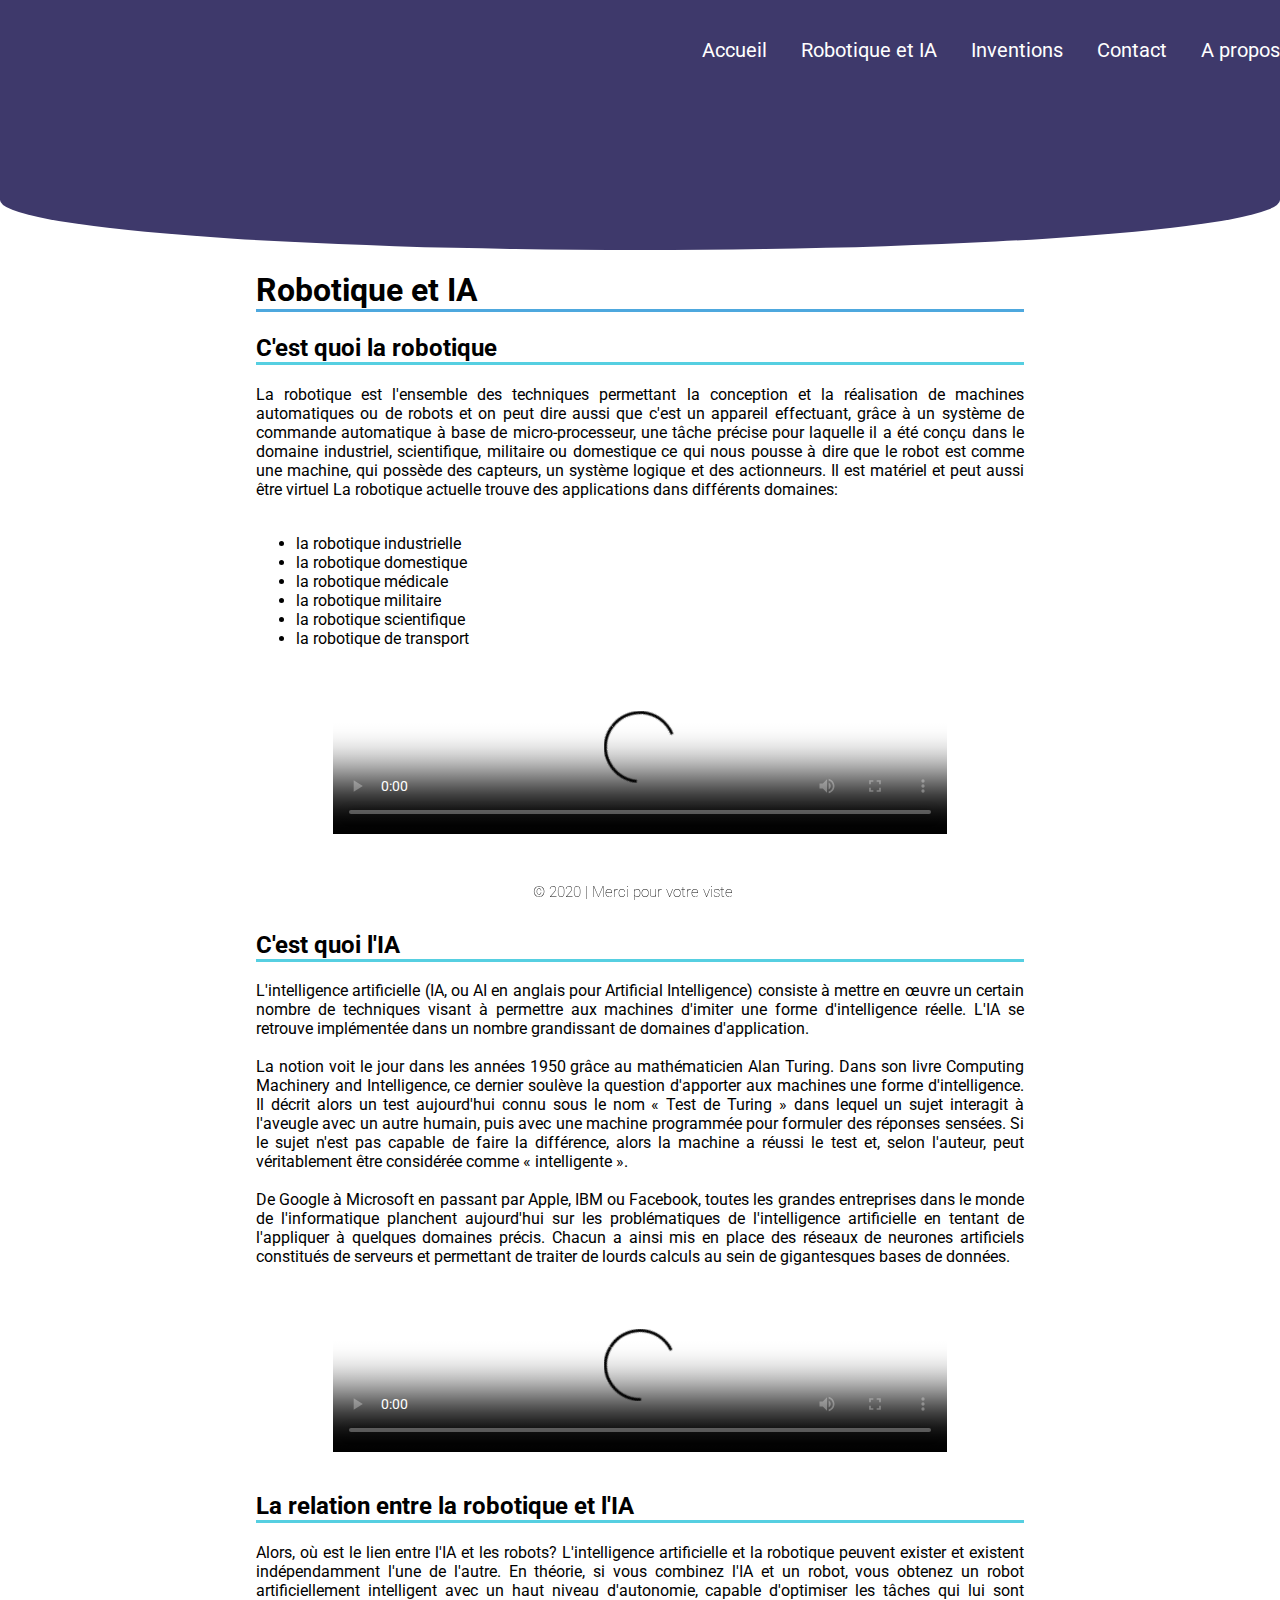
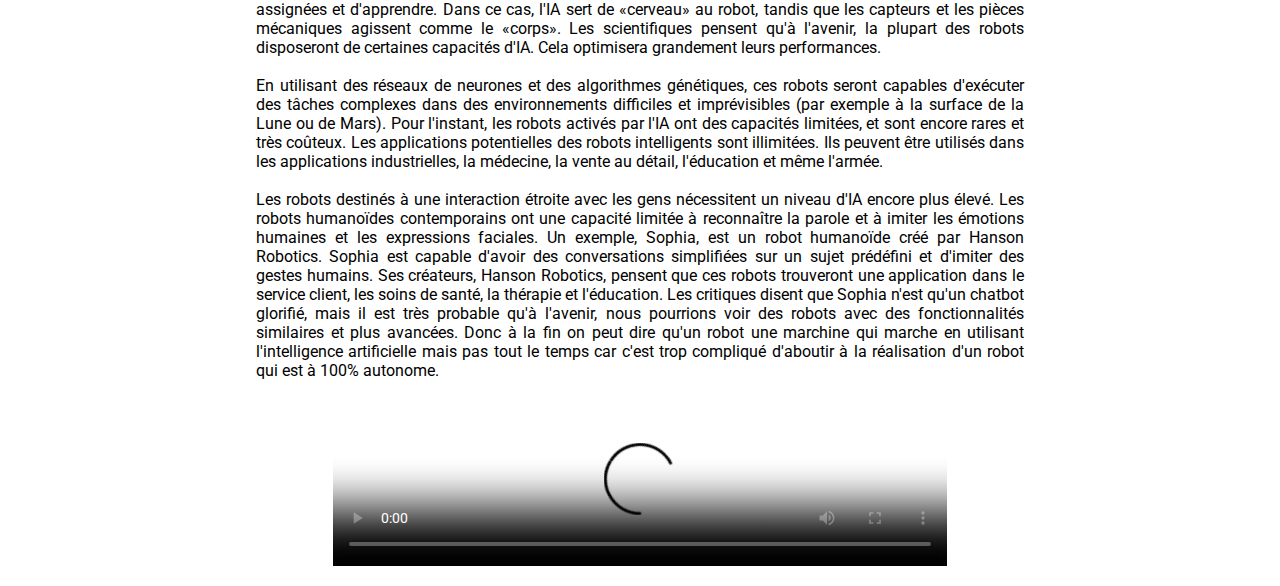
==== RobotiqueIA.html @ 4ec85179 "Add files via upload" ====
<!DOCTYPE html>
<html lang="fr">
     <head>
	     <title>Robotique et IA</title>
		 <meta charset="UTF-8">
		 <meta name="author" content="M'hand Amrouni">
		 <meta name="description" content="Robotique et  Intelligence Artificielle">
		 <meta name="viewport" content="width=device-width, initial-scale=1.0">
		 <link rel="stylesheet" href="https://pro.fontawesome.com/releases/v5.10.0/css/all.css" integrity="sha384-AYmEC3Yw5cVb3ZcuHtOA93w35dYTsvhLPVnYs9eStHfGJvOvKxVfELGroGkvsg+p" crossorigin="anonymous"/>
		 <link href="https://fonts.googleapis.com/css2?family=Roboto:wght@300&display=swap" rel="stylesheet">
		 <link rel="stylesheet" media="screen" type="text/css" title="Robotique et IA" href="RobotiqueIA.css">
	 </head>
	 <body>
	     <div class="header header">
		    <div class="header-texture">
		         <div class="container">
		             <div class="header-navbar">
			             <div class="header-navbar-logo">
				             <img class="header-navbar-logo" src="images/logo2.gif" alt=".">
				         </div>
				         <div class="header-navbar-menu">
					         <a href="Accueil.html" class="header-navbar-menu-link"><i class="fas fa-home"></i>Accueil</a>
				             <a href="" class="header-navbar-menu-link"><i class="fas fa-user-astronaut"></i>Robotique et IA</a>
					         <a href="Invention.html" class="header-navbar-menu-link"><i class="fas fa-atom"></i>Inventions</a>
					         <a href="Contact.html" class="header-navbar-menu-link"><i class="fas fa-mobile"></i>Contact</a>
					         <a href="Apropos.html" class="header-navbar-menu-link"><i class="fas fa-user"></i>A propos</a>
				         </div>
						 <div class="header-navbar-list">
						     <span class="header-navbar-list-form"></span>
						 </div>
			         </div>
		         </div>
		     </div>
		 </div>	 
		 <div class="article-container">
		     <div class="article">
		         <h1 class="article-titre">Robotique et IA</h1>
				     <h2 class="article-sous-titre1">C'est quoi la robotique</h2>
					     <div class="article1">
				             <p class="article-soustitre1-contenu">
						         La robotique est l'ensemble des techniques permettant la conception et la réalisation de machines automatiques ou de robots 
							     et on peut dire aussi que c'est un appareil effectuant, grâce à un système de commande automatique à base de micro-processeur,
							     une tâche précise pour laquelle il a été conçu dans le domaine industriel, scientifique, militaire ou domestique
							     ce qui nous pousse à dire que le robot est comme une machine, qui possède des capteurs, un système logique et des actionneurs. 
							     Il est matériel et peut aussi être virtuel
                                 La robotique actuelle trouve des applications dans différents domaines:</p><br>
                                     <ul class="liste">
                                         <li>la robotique industrielle</li>
                                         <li>la robotique domestique</li>
                                         <li>la robotique médicale</li>
                                         <li> la robotique militaire</li>
                                         <li> la robotique scientifique</li>
                                         <li>la robotique de transport </li>
							         </ul> 
								  <div class="wrapper">
									    <div id="wrapper">
							             <video controls="controls" poster="images/poster1.jpg" >
							                 <source src="video1.mp4" type="video/mp4">
								             <source src="video1.ogg" type="video/ogg">
							             </video>
									 </div>
								  </div>
					        
							 </div>
					 <h2 class="article-sous-titre2">C'est quoi l'IA</h2>	
					     <div class="article2">
					         <p class="article-soustitre2-contenu">
						         L'intelligence artificielle (IA, ou AI en anglais pour Artificial Intelligence) consiste à mettre en œuvre un certain nombre de techniques visant 
							     à permettre aux machines d'imiter une forme d'intelligence réelle. L'IA se retrouve implémentée dans un nombre grandissant de domaines d'application.<br><br>
							     La notion voit le jour dans les années 1950 grâce au mathématicien Alan Turing. Dans son livre Computing Machinery and Intelligence, ce dernier soulève
							     la question d'apporter aux machines une forme d'intelligence. Il décrit alors un test aujourd'hui connu sous le nom « Test de Turing » dans lequel un 
							     sujet interagit à l'aveugle avec un autre humain, puis avec une machine programmée pour formuler des réponses sensées. Si le sujet n'est pas capable 
							     de faire la différence, alors la machine a réussi le test et, selon l'auteur, peut véritablement être considérée comme « intelligente ».<br><br>
                                 De Google à Microsoft en passant par Apple, IBM ou Facebook, toutes les grandes entreprises dans le monde de l'informatique planchent aujourd'hui 
							     sur les problématiques de l'intelligence artificielle en tentant de l'appliquer à quelques domaines précis. Chacun a ainsi mis en place des réseaux
							     de neurones artificiels constitués de serveurs et permettant de traiter de lourds calculs au sein de gigantesques bases de données.</p>
						             <div class="wrapper1">
									    <div id="wrapper1">
							             <video controls="controls" poster="images/poster2.jpg" >
							                 <source src="video2.mp4" type="video/mp4">
								             <source src="video2.ogg" type="video/ogg">
							             </video>
										 </div>
							         </div>
						  
						 </div>
					 <h2 class="article-sous-titre3">La relation entre la robotique et l'IA</h2>	
					     <div class="article3">
					         <p class="article-soustitre3-contenu">
							     Alors, où est le lien entre l'IA et les robots? L'intelligence artificielle et la robotique peuvent exister et existent indépendamment l'une de l'autre.
								 En théorie, si vous combinez l'IA et un robot, vous obtenez un robot artificiellement intelligent avec un haut niveau d'autonomie, capable d'optimiser les
								 tâches qui lui sont assignées et d'apprendre. Dans ce cas, l'IA sert de «cerveau» au robot, tandis que les capteurs et les pièces mécaniques agissent comme 
								 le «corps». Les scientifiques pensent qu'à l'avenir, la plupart des robots disposeront de certaines capacités d'IA. Cela optimisera grandement leurs performances.<br><br>
								 En utilisant des réseaux de neurones et des algorithmes génétiques, ces robots seront capables d'exécuter des tâches complexes dans des environnements difficiles
								 et imprévisibles (par exemple à la surface de la Lune ou de Mars). Pour l'instant, les robots activés par l'IA ont des capacités limitées, et sont encore rares et 
								 très coûteux. Les applications potentielles des robots intelligents sont illimitées. Ils peuvent être utilisés dans les applications industrielles, la médecine, la
								 vente au détail, l'éducation et même l'armée.<br><br>
								 Les robots destinés à une interaction étroite avec les gens nécessitent un niveau d'IA encore plus élevé. Les robots humanoïdes contemporains ont une capacité limitée
								 à reconnaître la parole et à imiter les émotions humaines et les expressions faciales. Un exemple, Sophia, est un robot humanoïde créé par Hanson Robotics. Sophia est 
								 capable d'avoir des conversations simplifiées sur un sujet prédéfini et d'imiter des gestes humains. Ses créateurs, Hanson Robotics, pensent que ces robots trouveront 
								 une application dans le service client, les soins de santé, la thérapie et l'éducation. Les critiques disent que Sophia n'est qu'un chatbot glorifié, mais il est très 
								 probable qu'à l'avenir, nous pourrions voir des robots avec des fonctionnalités similaires et plus avancées.
								 Donc à la fin on peut dire qu'un robot une marchine qui marche en utilisant l'intelligence artificielle mais pas tout le temps car c'est trop compliqué d'aboutir à la réalisation
								 d'un robot qui est à 100% autonome.</p>	
                                    <div class="wrapper2">
									    <div id="wrapper2">
							             <video controls="controls" poster="images/poster3.jpg">
							                 <source src="video3.mp4" type="video/mp4">
								             <source src="video3.ogg" type="video/ogg">
							             </video>
										 </div>
							         </div>
							 
                         </div>							 
			 </div>
		 </div>
		 <script src="https://code.jquery.com/jquery-3.5.1.min.js"
                 integrity="sha256-9/aliU8dGd2tb6OSsuzixeV4y/faTqgFtohetphbbj0="
                 crossorigin="anonymous">
		 </script>
		 <script  src="listform.js"></script>
		 <footer>
		 <div class="footer">
             <div id="button"><div class="up"><i class="fas fa-angle-double-up"></i></div>
                 <div id="container">
                     <div id="cont">
                         <div class="footer_center">
	                         <h3>&copy; 2020 |  Merci pour votre viste<br> Trouvez moi sur les réseaux sociaux</h3>
							    <div class="reseau">
							        <a href="https://www.facebook.com/mhand.amro" class="reaseau-link"><i class="fab fa-facebook-f" style="color:blue"></i></a>
					                <a href="https://www.instagram.com/mhand_am/" class="reaseau-link"><i class="fab fa-instagram" style="color:pink;"></i></a>
								    <a href="https://www.snapchat.com/add/mhandamrouni9" class="reaseau-link"><i class="fab fa-snapchat-ghost" style="color:yellow"></i></a>
							    </div>
                         </div>
                     </div>
                 </div>
             </div>
          </div>			 
         </footer>
	 </body>
</html>
---- RobotiqueIA.css ----
body, html{  margin:0;
             padding:0;
			 font-family:'Roboto', sans-serif;
			 background:none;
}
.header.header{
	     height:250px;
         width:100%;
		 background:rgb(62,57,107);
		 position:relative;
		 border-bottom-left-radius: 50% 20%;
         border-bottom-right-radius: 50% 20%;
}
.header .header-texture{
	     position:absolute;
		 width:100%;
		 height:100%;
		 background:url("images/header1.jpg") center no-repeat;
		 background-size:cover;
		 background-position: 50% 20%;
		 z-index:1;
		 border-bottom-left-radius: 50% 20%;
         border-bottom-right-radius: 50% 20%;
}
.header-navbar{
	     width:100%;
		 height:100px;
		 display:flex;
		 flex-direction:row;
		 justify-content:space-between;
		 align-items:center;
}
.header-navbar-logo{
	     width:120px;
		 height:100px;
		 display:flex;
		 right:20px;
		 position:relative;
		 
	     
}
.header-navbar-menu-link{
	     margin-left:30px;
		 font-size:20px;
		 color:white;
		 text-decoration:none;
}

.header-navbar-list{
	     width:40px;
		 height:60px;
		 display:flex;
		 align-items:center;
		 display:none;
		 cursor:pointer;
}
.header-navbar-list-form, .header-navbar-list-form:before, .header-navbar-list-form:after{
	     content:"";
	     display:block;
		 width:80%;
		 height:4px;
		 border-radius:10px;
		 background:linear-gradient(#e66465, #9198e5);
		 position: relative;
}
.header-navbar-list-form:before{top: 10px}
.header-navbar-list-form:after{top: -14px}

.open .header-navbar-menu{
	     transform:translateY(0);
}

 @media only screen and (max-width:1050px){
	     .container{
			 position: fixed;
			 width:100%;
			 padding: 0 20px;
		 }
	     .header-navbar-list{
			 display:flex;
			 z-index:1000;
		 }
		 .header-navbar-menu{
			 transition: all 0.3s ease-in-out;
			 transform:translateY(-100%);
			 display:flex;
			 flex-direction:column;
			 justify-content:center;
			 align-items:center;
			 position:absolute;
			 width:100vw;
			 height:100vh;
			 background:linear-gradient(#e66465, #9198e5);
			 top:0;
			 left:0;
			 border-bottom-left-radius: 100% 70%;
             border-bottom-right-radius: 100% 70%;
		 }
		 .header-navbar-menu-link{
			 margin:20px 0;
			 font-size:24px;
		 }
 }
.article-container{
	     width:60%;
		 margin:auto;
		 text-align:justify;
}
.article-titre{
	     border-bottom: 3px solid #4ea8de;
}
.article-sous-titre1{
	     border-bottom: 3px solid #56cfe1;
		 width:100%;
}
.article-soustitre1-contenu{
	     padding:0;
		 margin:0;
}
.article1{
	     margin-bottom:10%;
}

.article-sous-titre2{
	     border-bottom: 3px solid #56cfe1;
		 width:100%;
}
.article-sous-titre3{
border-bottom: 3px solid #56cfe1;
		 width:100%;
}
.wrapper { width:100%;
           max-width:1200px;
          padding:20px 0; 
		  margin:auto; 
		  } 
#wrapper video { display:block;
width:80%; 
margin:auto; 
} 
@media screen and (max-width:600px){ 
     #wrapper { width:auto; 
	 }
 }
	

.wrapper1 { width:100%;
           max-width:1200px;
          padding:20px 0; 
		  margin:auto; 
		  } 
#wrapper1 video { display:block;
width:80%; 
margin:auto; 
} 
@media screen and (max-width:600px){ 
     #wrapper1 { width:auto; 
	 }
 }
.wrapper2 { width:100%;
           max-width:1200px;
          padding:20px 0; 
		  margin:auto; 
		  } 
#wrapper2 video { display:block;
width:80%; 
margin:auto; 
} 
@media screen and (max-width:600px){ 
     #wrapper2 { width:auto; 
	 }
 }
 .footer #button{
	 width:35px;
	 height:35px;
	 color:black;
	 margin:0 auto;
	 text-align:center;
	 position:relative;
	 -webkit-transition: all 1s ease;
     -moz-transition: all 1s ease;
     -o-transition: all 1s ease;
     -ms-transition: all 1s ease;
     transition: all 1s ease;
}
.footer #button:hover{
	 width:35px;
	 height:35px;
	 -webkit-transition: all 1s ease;
     -moz-transition: all 1s ease;
     -o-transition: all 1s ease;
     -ms-transition: all 1s ease;
     transition: all 1s ease;
	 position:relative;
}
.footer {
	 bottom:0;
	 left:0;
	 position:fixed;
     width: 100%;
     height: 2em;
     overflow:hidden;
     margin:0 auto;
	 -webkit-transition: all 1s ease;
     -moz-transition: all 1s ease;
     -o-transition: all 1s ease;
     -ms-transition: all 1s ease;
     transition: all 1s ease;
	 z-index:999;
}
.footer:hover {
	-webkit-transition: all 1s ease;
    -moz-transition: all 1s ease;
    -o-transition: all 1s ease;
    -ms-transition: all 1s ease;
    transition: all 1s ease;
	height: 10em;
}
.footer #container{
	 margin-top:5px;
	 width:100%;
     height:100%;
     position:relative;
     top:0;
     left:0;
	 background: none;
	 border-top-left-radius: 50% 20%;
     border-top-right-radius: 50% 20%;
}
.footer #cont{
     position:relative;
     top:-70px;
     right:190px;
	 width:5000px;
	 height:auto;
	 margin:0 auto;
}
.footer_center{
	 width:500px;
	 float:left;
     text-align:center;
}
.footer h3{
	 font-family: 'Roboto';
	 font-size: 15px;
	 font-weight: 100;
	 margin-top:80px;
	 margin-left:-100px;
}
.up{
	 font-size:36px;
}
.reseau{
	 font-size:25px;
	 display:flex;
	 flex-direction:row;
	 position:relative;
     top:-10px;
     left:50px;
	 width:5000px;
	 height:auto;
	 margin:0 auto;
}
.fab{
	 padding-left:60px;
}
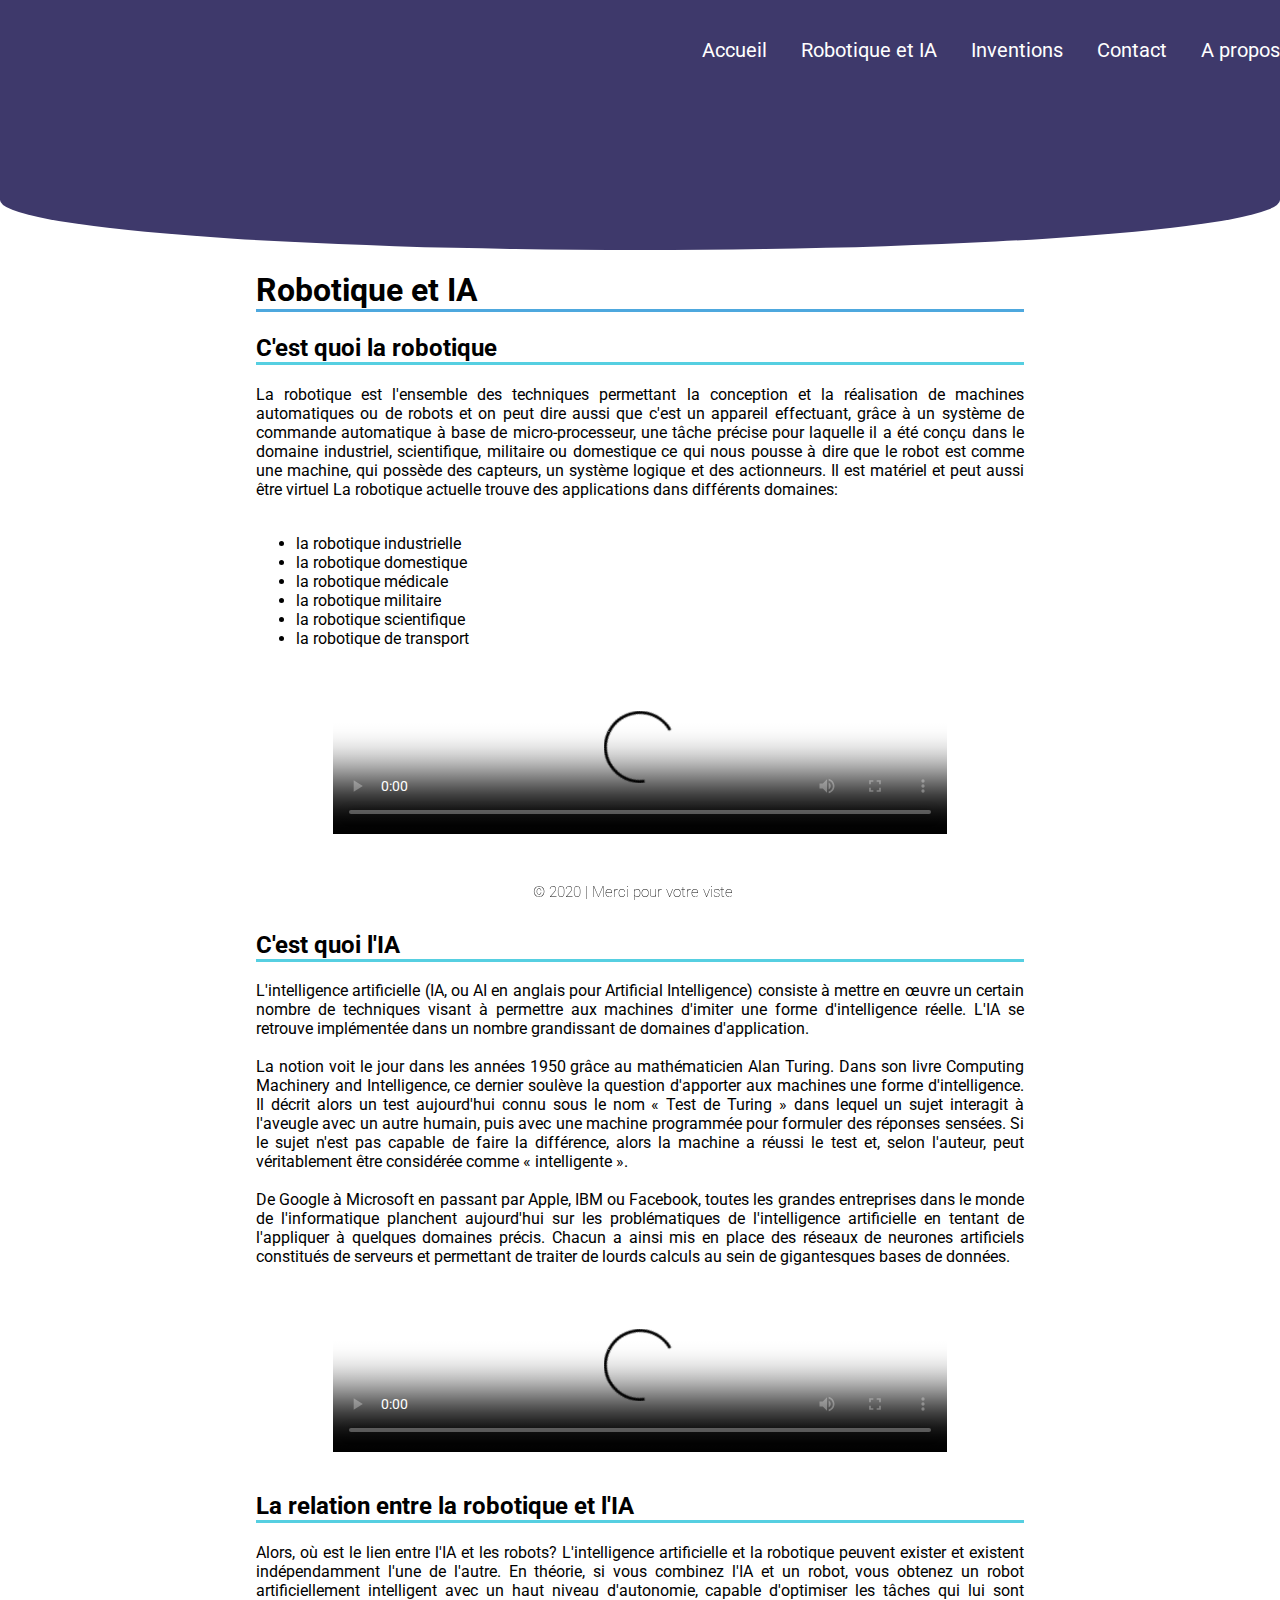
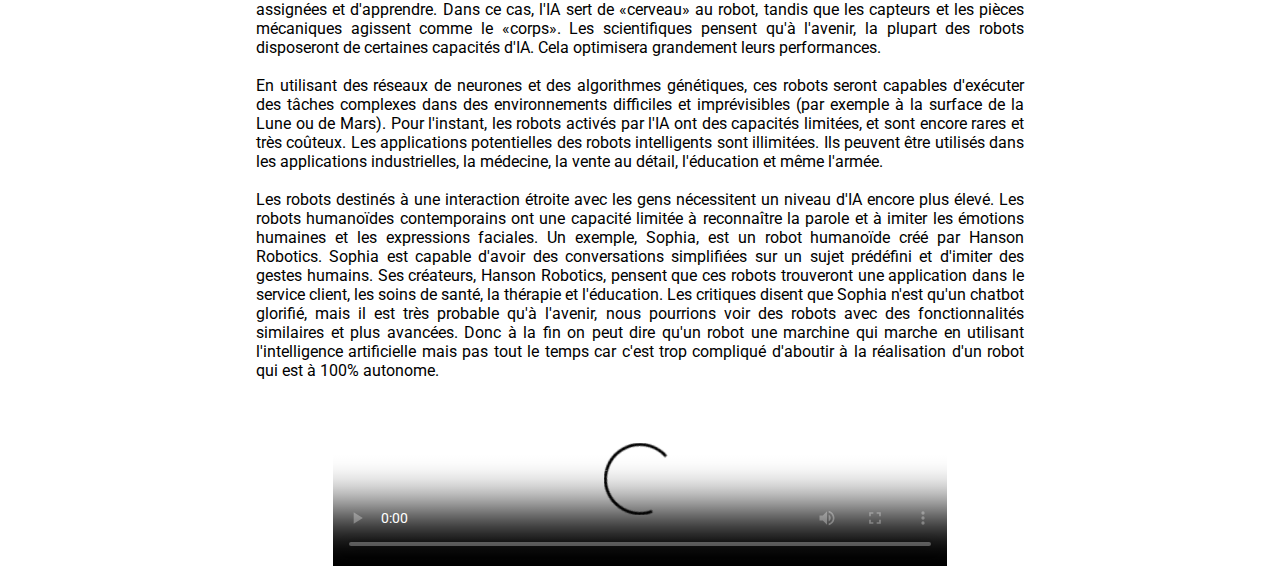
==== commit f51cdacb: "Update RobotiqueIA.html" ====
--- a/RobotiqueIA.html
+++ b/RobotiqueIA.html
@@ -19,7 +19,7 @@
 				             <img class="header-navbar-logo" src="images/logo2.gif" alt=".">
 				         </div>
 				         <div class="header-navbar-menu">
-					         <a href="Accueil.html" class="header-navbar-menu-link"><i class="fas fa-home"></i>Accueil</a>
+					         <a href="index.html" class="header-navbar-menu-link"><i class="fas fa-home"></i>Accueil</a>
 				             <a href="" class="header-navbar-menu-link"><i class="fas fa-user-astronaut"></i>Robotique et IA</a>
 					         <a href="Invention.html" class="header-navbar-menu-link"><i class="fas fa-atom"></i>Inventions</a>
 					         <a href="Contact.html" class="header-navbar-menu-link"><i class="fas fa-mobile"></i>Contact</a>
@@ -138,4 +138,4 @@
           </div>			 
          </footer>
 	 </body>
-</html>+</html>
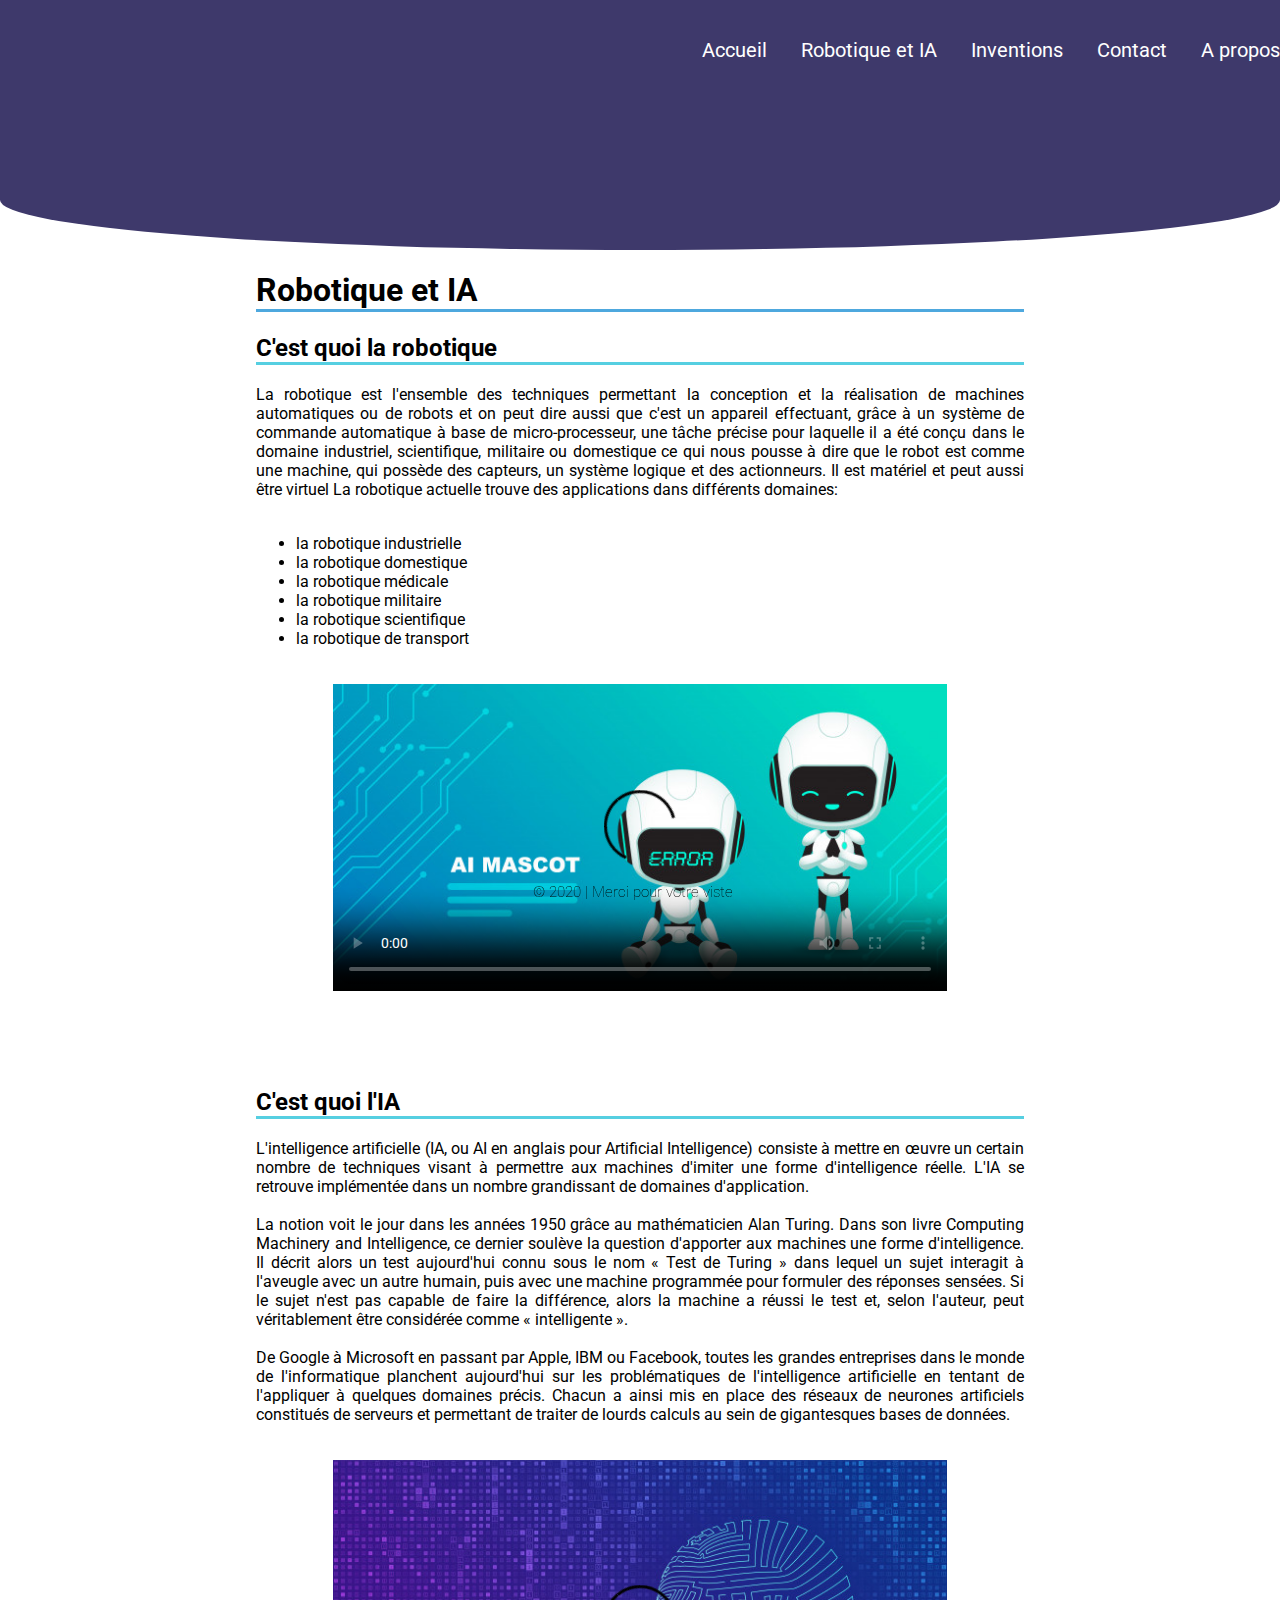
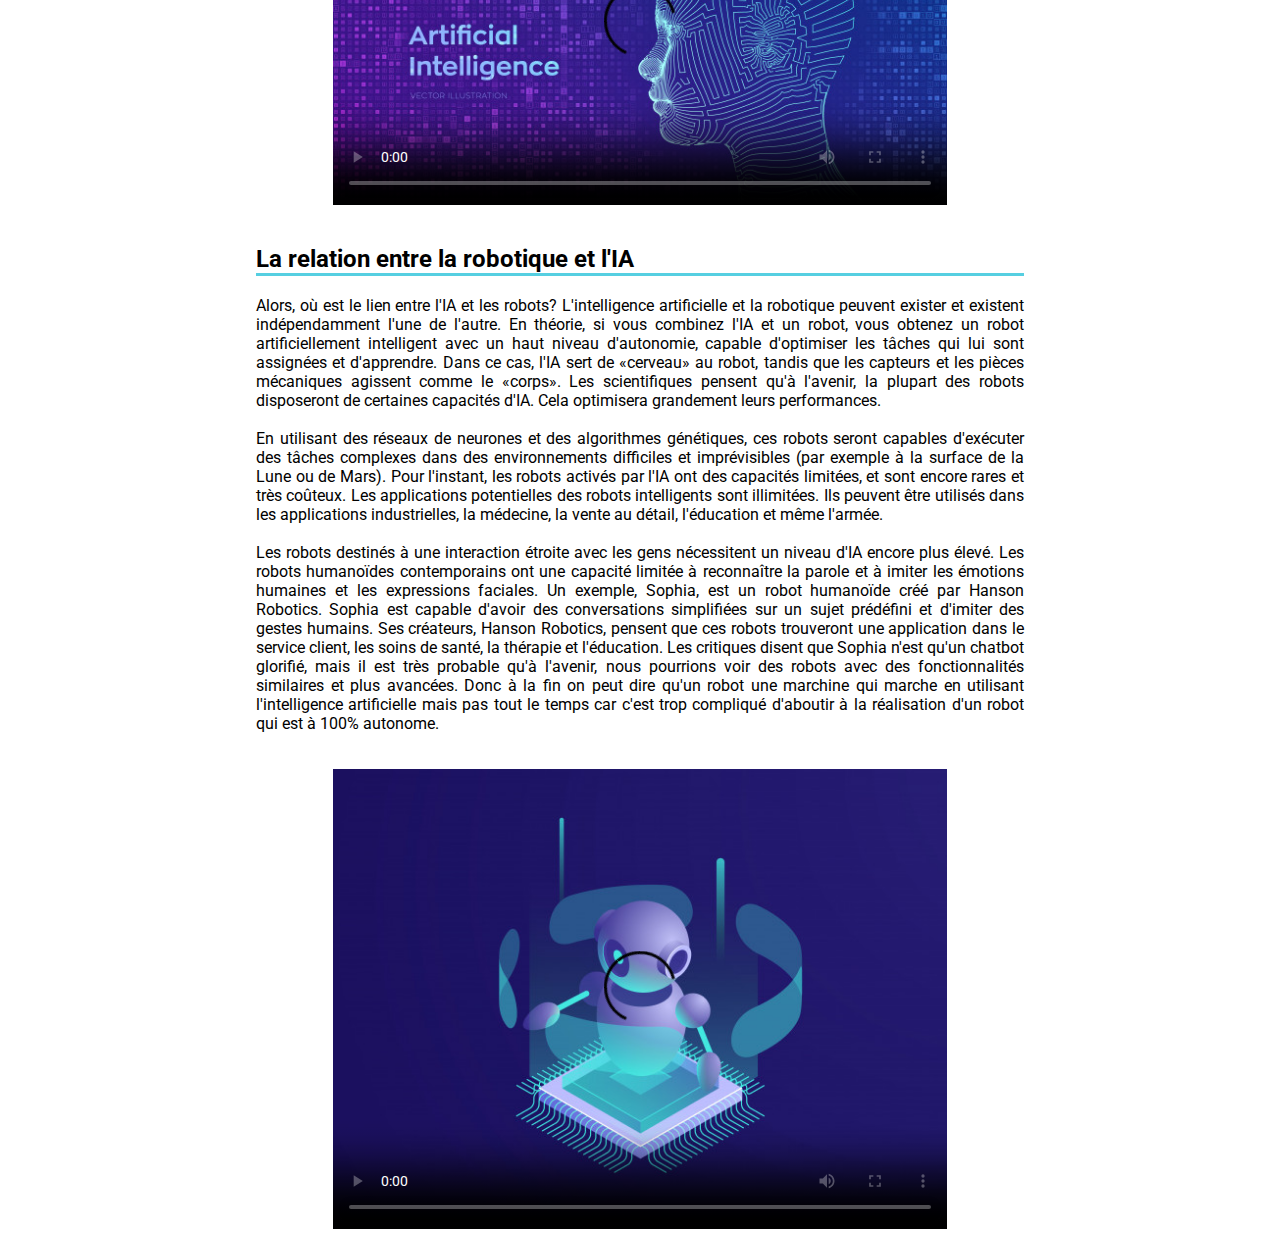
==== commit bc437418: "Update RobotiqueIA.html" ====
--- a/RobotiqueIA.html
+++ b/RobotiqueIA.html
@@ -54,7 +54,7 @@
 							         </ul> 
 								  <div class="wrapper">
 									    <div id="wrapper">
-							             <video controls="controls" poster="images/poster1.jpg" >
+							             <video controls="controls" poster="poster1.jpg" >
 							                 <source src="video1.mp4" type="video/mp4">
 								             <source src="video1.ogg" type="video/ogg">
 							             </video>
@@ -76,7 +76,7 @@
 							     de neurones artificiels constitués de serveurs et permettant de traiter de lourds calculs au sein de gigantesques bases de données.</p>
 						             <div class="wrapper1">
 									    <div id="wrapper1">
-							             <video controls="controls" poster="images/poster2.jpg" >
+							             <video controls="controls" poster="poster2.jpg" >
 							                 <source src="video2.mp4" type="video/mp4">
 								             <source src="video2.ogg" type="video/ogg">
 							             </video>
@@ -104,7 +104,7 @@
 								 d'un robot qui est à 100% autonome.</p>	
                                     <div class="wrapper2">
 									    <div id="wrapper2">
-							             <video controls="controls" poster="images/poster3.jpg">
+							             <video controls="controls" poster="poster3.jpg">
 							                 <source src="video3.mp4" type="video/mp4">
 								             <source src="video3.ogg" type="video/ogg">
 							             </video>
@@ -130,6 +130,7 @@
 							        <a href="https://www.facebook.com/mhand.amro" class="reaseau-link"><i class="fab fa-facebook-f" style="color:blue"></i></a>
 					                <a href="https://www.instagram.com/mhand_am/" class="reaseau-link"><i class="fab fa-instagram" style="color:pink;"></i></a>
 								    <a href="https://www.snapchat.com/add/mhandamrouni9" class="reaseau-link"><i class="fab fa-snapchat-ghost" style="color:yellow"></i></a>
+								     <a href="https://www.linkedin.com/in/mhandamrouni/" class="reaseau-link"><i class="fab fa-linkedin-in" style="color:blue"></i></a>
 							    </div>
                          </div>
                      </div>
--- a/RobotiqueIA.css
+++ b/RobotiqueIA.css
@@ -15,7 +15,7 @@
 	     position:absolute;
 		 width:100%;
 		 height:100%;
-		 background:url("images/header1.jpg") center no-repeat;
+		 background:url("https://github.com/MhandAMROUNI/essaie1/blob/2cd2f85eb98e806f195209d0180b5d8fc8a2b1b4/header1.jpg") center no-repeat;
 		 background-size:cover;
 		 background-position: 50% 20%;
 		 z-index:1;
@@ -263,4 +263,4 @@
 }
 .fab{
 	 padding-left:60px;
-}+}
